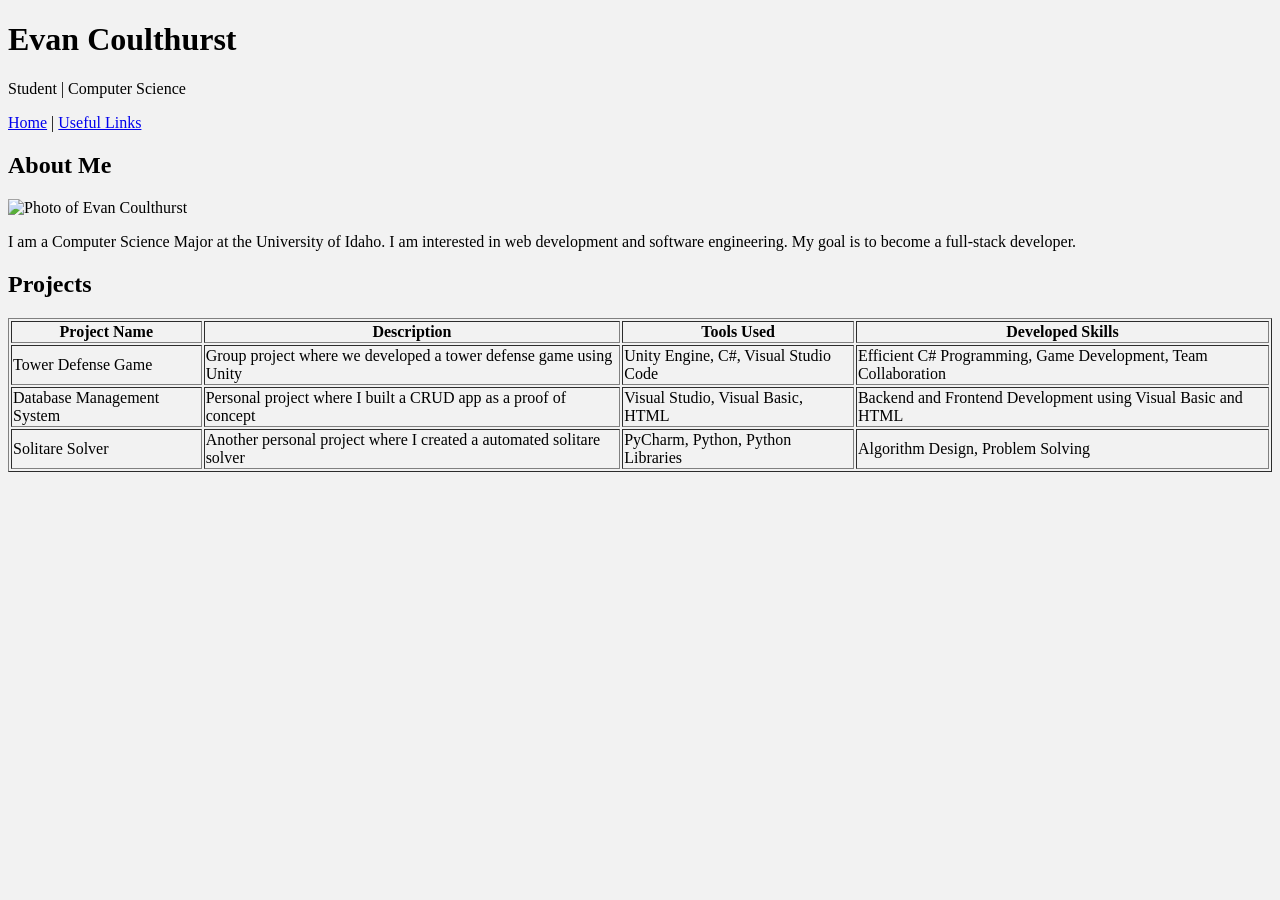
==== index.html @ 2791f742 "Add initial portfolio HTML structure" ====
<!DOCTYPE html>
<html lang="en">
<head>
    <meta charset="UTF-8">
    <meta name="viewport" content="width=device-width, initial-scale=1.0">
    <title>Evan Coulthurst | Portfolio</title>
</head>
<body style="background-color: #f2f2f2;">
    <header>
        <h1>Evan Coulthurst</h1>
        <p>Student | Computer Science</p>

        <nav>
            <a href="portfolio.html">Home</a> |
            <a href="links.html">Useful Links</a> 
        </nav>
    </header>

    <main>
        <section>
            <h2>About Me</h2>
            <img src="picture.jpg" alt="Photo of Evan Coulthurst" width="200">
            <p>
                I am a Computer Science Major at the University of Idaho. I am interested in web development and software engineering. My goal is to become a full-stack developer.
            </p>
        </section>

        <section>
            <h2>Projects</h2>
            <table border="1">
                <thead>
                    <tr>
                        <th>Project Name</th>
                        <th>Description</th>
                        <th>Tools Used</th>
                        <th>Developed Skills</th>
                    </tr>
                </thead>
                <tbody>
                    <tr>
                        <td>Tower Defense Game</td>
                        <td>Group project where we developed a tower defense game using Unity</td>
                        <td>Unity Engine, C#, Visual Studio Code</td>
                        <td>Efficient C# Programming, Game Development, Team Collaboration</td>
                    </tr>
                    <tr>
                        <td>Database Management System</td>
                        <td>Personal project where I built a CRUD app as a proof of concept</td>
                        <td>Visual Studio, Visual Basic, HTML</td>
                        <td>Backend and Frontend Development using Visual Basic and HTML</td>
                    </tr>
                    <tr>
                        <td>Solitare Solver</td>
                        <td>Another personal project where I created a automated solitare solver</td>
                        <td>PyCharm, Python, Python Libraries</td>
                        <td>Algorithm Design, Problem Solving</td>
                    </tr>
                </tbody>
            </table>
        </section>
    </main>
</body>
</html>
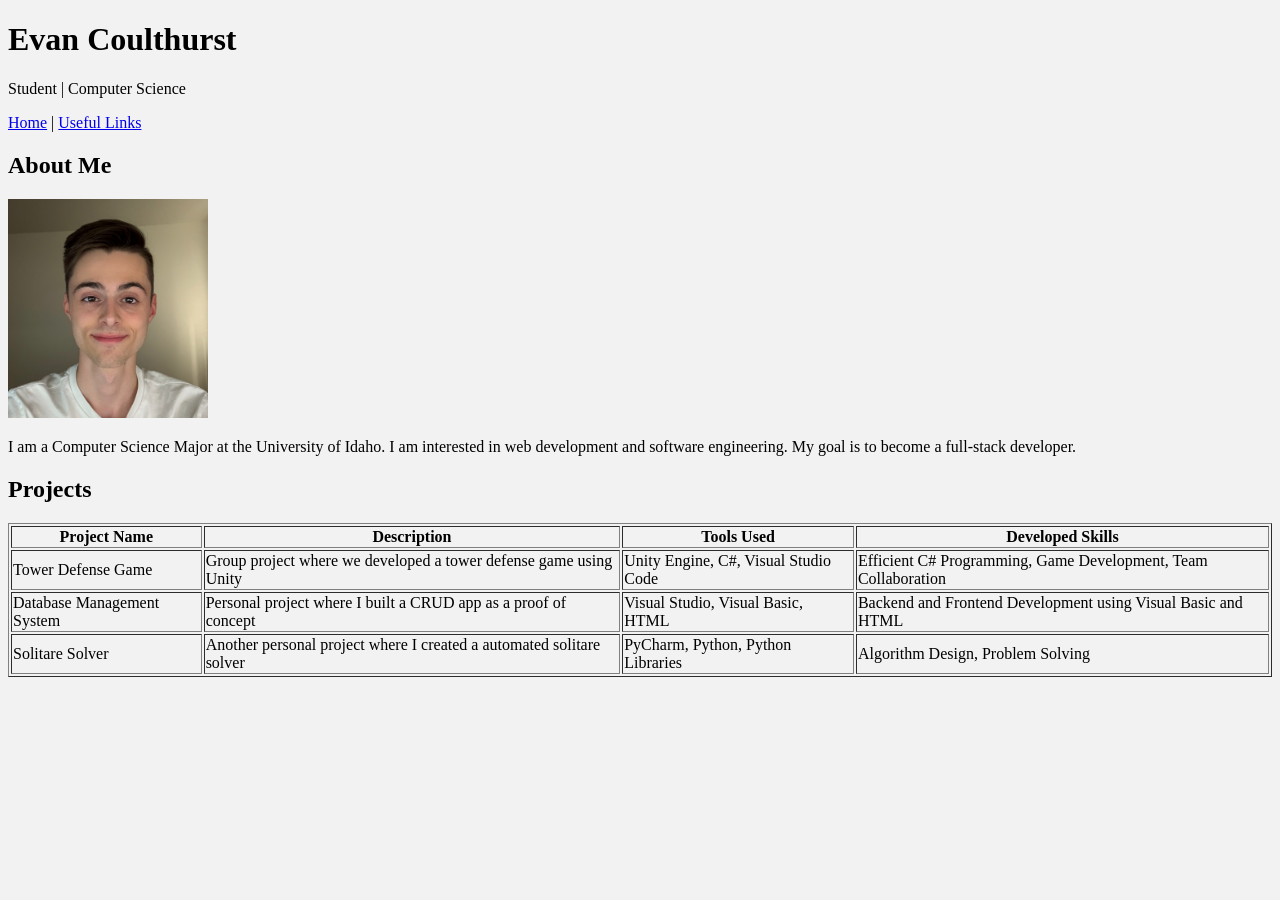
==== commit 785903ad: "Update navigation link to point to index.html" ====
--- a/index.html
+++ b/index.html
@@ -11,7 +11,7 @@
         <p>Student | Computer Science</p>
 
         <nav>
-            <a href="portfolio.html">Home</a> |
+            <a href="index.html">Home</a> |
             <a href="links.html">Useful Links</a> 
         </nav>
     </header>
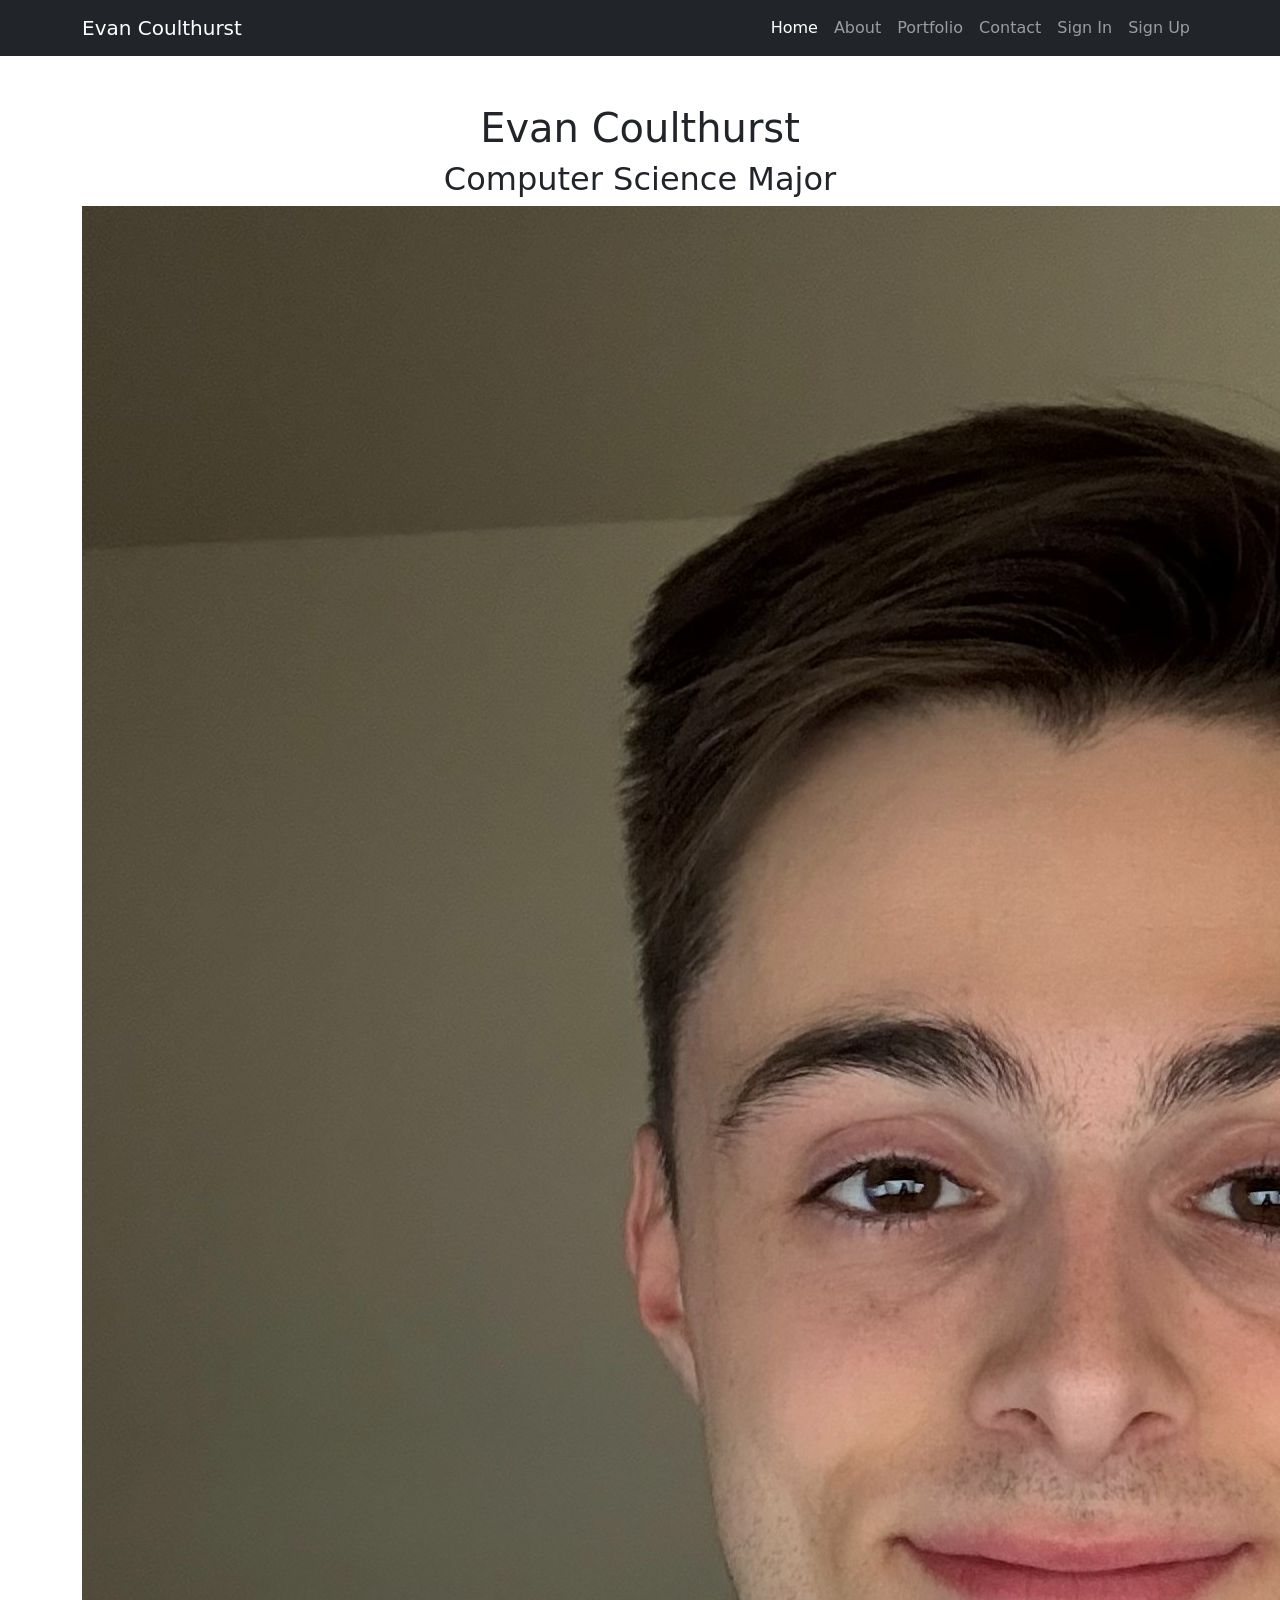
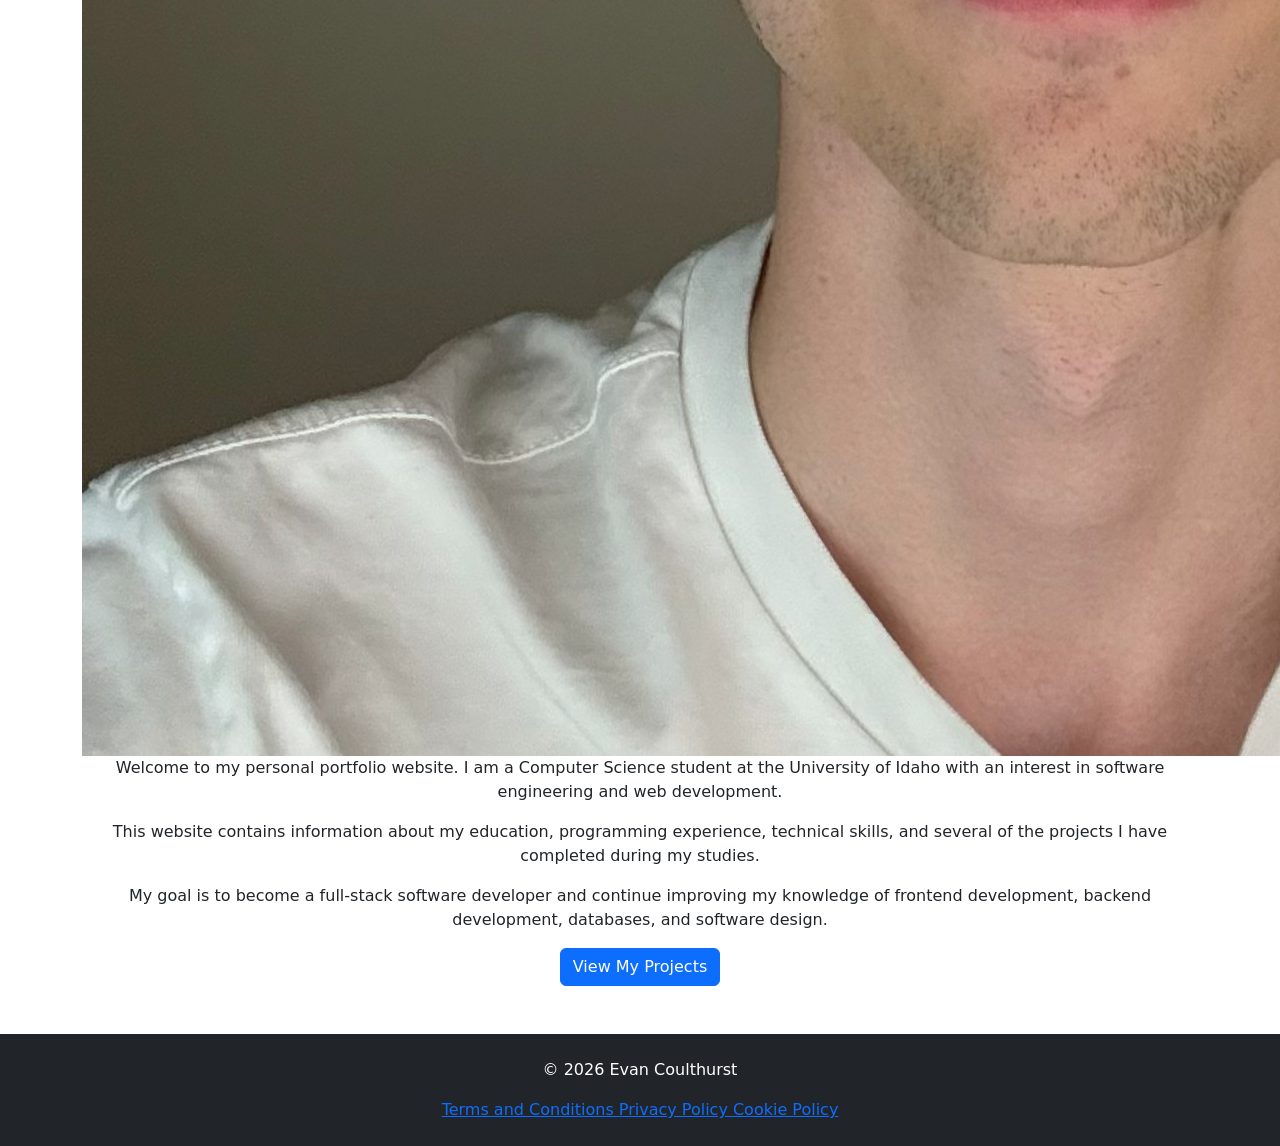
==== commit f401caea: "Update index.html for portfolio layout and content" ====
--- a/index.html
+++ b/index.html
@@ -1,63 +1,136 @@
 <!DOCTYPE html>
 <html lang="en">
+
 <head>
-    <meta charset="UTF-8">
-    <meta name="viewport" content="width=device-width, initial-scale=1.0">
-    <title>Evan Coulthurst | Portfolio</title>
+   <meta charset="UTF-8">
+
+   <meta name="viewport" content="width=device-width, initial-scale=1.0">
+
+   <title>Evan Coulthurst | Home</title>
+
+   <link href="https://cdn.jsdelivr.net/npm/bootstrap@5.3.3/dist/css/bootstrap.min.css" rel="stylesheet">
+
+   <link rel="stylesheet" href="style.css">
 </head>
-<body style="background-color: #f2f2f2;">
-    <header>
-        <h1>Evan Coulthurst</h1>
-        <p>Student | Computer Science</p>
 
-        <nav>
-            <a href="index.html">Home</a> |
-            <a href="links.html">Useful Links</a> 
-        </nav>
-    </header>
+<body>
 
-    <main>
-        <section>
-            <h2>About Me</h2>
-            <img src="picture.jpg" alt="Photo of Evan Coulthurst" width="200">
-            <p>
-                I am a Computer Science Major at the University of Idaho. I am interested in web development and software engineering. My goal is to become a full-stack developer.
-            </p>
-        </section>
+   <nav class="navbar navbar-expand-lg navbar-dark bg-dark">
+      <div class="container">
 
-        <section>
-            <h2>Projects</h2>
-            <table border="1">
-                <thead>
-                    <tr>
-                        <th>Project Name</th>
-                        <th>Description</th>
-                        <th>Tools Used</th>
-                        <th>Developed Skills</th>
-                    </tr>
-                </thead>
-                <tbody>
-                    <tr>
-                        <td>Tower Defense Game</td>
-                        <td>Group project where we developed a tower defense game using Unity</td>
-                        <td>Unity Engine, C#, Visual Studio Code</td>
-                        <td>Efficient C# Programming, Game Development, Team Collaboration</td>
-                    </tr>
-                    <tr>
-                        <td>Database Management System</td>
-                        <td>Personal project where I built a CRUD app as a proof of concept</td>
-                        <td>Visual Studio, Visual Basic, HTML</td>
-                        <td>Backend and Frontend Development using Visual Basic and HTML</td>
-                    </tr>
-                    <tr>
-                        <td>Solitare Solver</td>
-                        <td>Another personal project where I created a automated solitare solver</td>
-                        <td>PyCharm, Python, Python Libraries</td>
-                        <td>Algorithm Design, Problem Solving</td>
-                    </tr>
-                </tbody>
-            </table>
-        </section>
-    </main>
+         <a class="navbar-brand" href="index.html">
+            Evan Coulthurst
+         </a>
+
+         <button class="navbar-toggler" type="button" data-bs-toggle="collapse" data-bs-target="#navbarMenu">
+
+            <span class="navbar-toggler-icon"></span>
+         </button>
+
+         <div class="collapse navbar-collapse" id="navbarMenu">
+
+            <ul class="navbar-nav ms-auto">
+
+               <li class="nav-item">
+                  <a class="nav-link active" href="index.html">
+                     Home
+                  </a>
+               </li>
+
+               <li class="nav-item">
+                  <a class="nav-link" href="about.html">
+                     About
+                  </a>
+               </li>
+
+               <li class="nav-item">
+                  <a class="nav-link" href="portfolio.html">
+                     Portfolio
+                  </a>
+               </li>
+
+               <li class="nav-item">
+                  <a class="nav-link" href="contact.html">
+                     Contact
+                  </a>
+               </li>
+
+               <li class="nav-item">
+                  <a class="nav-link" href="signin.html">
+                     Sign In
+                  </a>
+               </li>
+
+               <li class="nav-item">
+                  <a class="nav-link" href="signup.html">
+                     Sign Up
+                  </a>
+               </li>
+
+            </ul>
+
+         </div>
+      </div>
+   </nav>
+
+
+   <header class="container text-center my-5">
+
+      <h1>Evan Coulthurst</h1>
+
+      <h2>Computer Science Major</h2>
+
+      <img src="picture.jpg" alt="Photo of Evan Coulthurst" class="profile-picture">
+
+      <p>
+         Welcome to my personal portfolio website. I am a Computer Science
+         student at the University of Idaho with an interest in software
+         engineering and web development.
+      </p>
+
+      <p>
+         This website contains information about my education, programming
+         experience, technical skills, and several of the projects I have
+         completed during my studies.
+      </p>
+
+      <p>
+         My goal is to become a full-stack software developer and continue
+         improving my knowledge of frontend development, backend development,
+         databases, and software design.
+      </p>
+
+      <a href="portfolio.html" class="btn btn-primary">
+         View My Projects
+      </a>
+
+   </header>
+
+
+   <footer class="bg-dark text-white text-center p-4 mt-5">
+
+      <p>&copy; 2026 Evan Coulthurst</p>
+
+      <nav>
+         <a href="terms.html" class="footer-link">
+            Terms and Conditions
+         </a>
+
+         <a href="privacy.html" class="footer-link">
+            Privacy Policy
+         </a>
+
+         <a href="cookies.html" class="footer-link">
+            Cookie Policy
+         </a>
+      </nav>
+
+   </footer>
+
+
+   <script src="https://cdn.jsdelivr.net/npm/bootstrap@5.3.3/dist/js/bootstrap.bundle.min.js">
+   </script>
+
 </body>
+
 </html>
